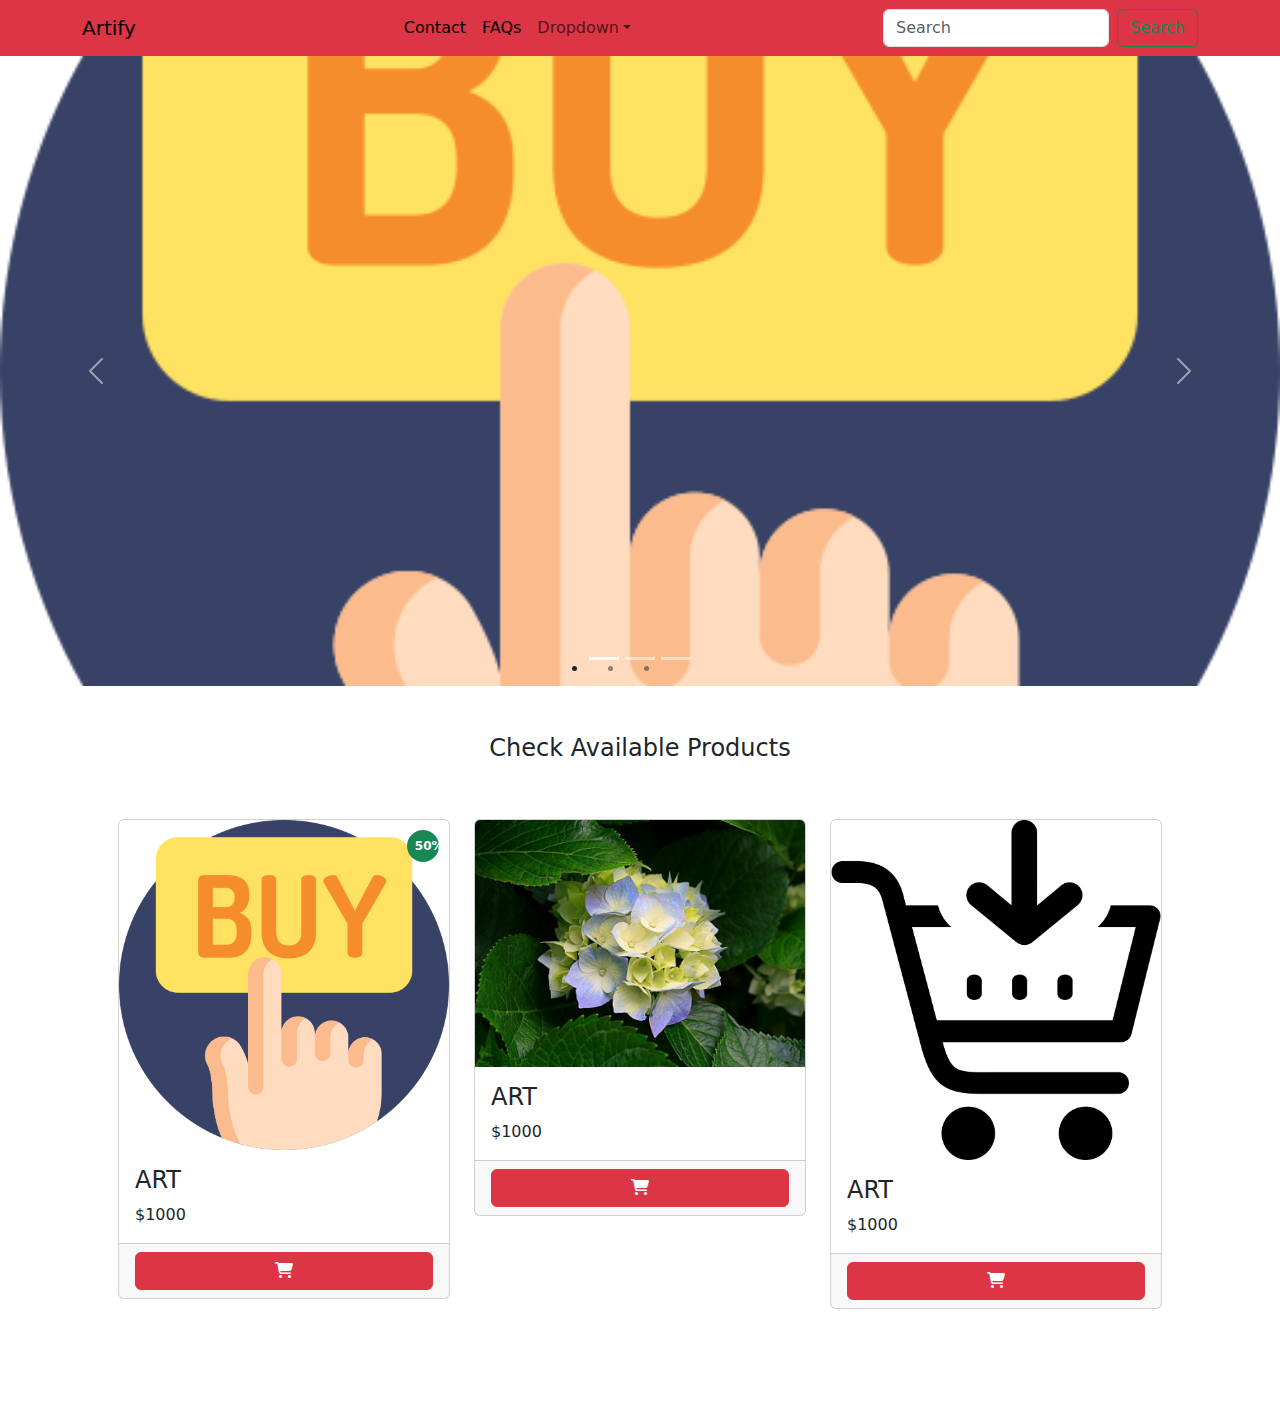
==== Index.html @ d9f7f59c "done" ====
<!DOCTYPE html>
<html lang="en">

<head>
    <meta charset="UTF-8">
    <meta http-equiv="X-UA-Compatible" content="IE=edge">
    <meta name="viewport" content="width=device-width, initial-scale=1.0">
    <title>Nav bar</title>
    <link rel="stylesheet" href="./style.css">
    <link rel="stylesheet" href="./bootstrap.min.css">
    <link rel="stylesheet" href="./animate.css">
    <link rel="stylesheet" href="./fontawesome-free-6.4.0-web/css/all.min.css">
</head>
<!-- <body>
    <body>
        <header>
            <nav class="navbar navbar-expand-md bg-success navbar-dark">
    
    
                <a href="" class="navbar-brand">Logo</a>
    
                <button class="navbar-toggler" data-bs-target="#links" data-bs-toggle="collapse">
                    <span class="navbar-toggler-icon"></span>
                </button>
    
                <div class="collapse navbar-collapse" id="links">
    
                <ul class="navbar-nav">
                    <li class="nav-item"> <a class="nav-link" href="">About</a> </li>
                    <li class="nav-item"> <a class="nav-link" href="">Contact</a> </li>
                    <li class="nav-item"> <a class="nav-link" href="">Payment</a> </li>
                    <li class="nav-item dropdown" data-bs-toggle="dropdown">
                        <a class="nav-link dropdown-toggle" href="">Services</a>
                        <div class="dropdown-menu">
                            
                         <a href="" class="dropdown-item">Coding</a>
                            <a href="" class="dropdown-item">CryptoCurrency Trading</a>
    
    
                        </div>
    
    
                    </li> -->
                <!-- </ul>
                </div>
            </nav>
        </header> -->
        <header>
            <nav class="navbar navbar-expand-sm navbar-light bg-danger">
                  <div class="container">
                    <a class="navbar-brand" href="#">Artify</a>
                    <button class="navbar-toggler d-lg-none" type="button" data-bs-toggle="collapse" data-bs-target="#collapsibleNavId" aria-controls="collapsibleNavId"
                        aria-expanded="false" aria-label="Toggle navigation">
                        <span class="navbar-toggler-icon"></span>
                    </button>
                    <div class="collapse navbar-collapse" id="collapsibleNavId">
                        <ul class="navbar-nav m-auto mt-2 mt-lg-0">
                           

                            <li class="nav-item">
                                <a class="nav-link active" href="./contact.html">Contact</a>
                            </li>

                            <li class="nav-item">
                                <a class="nav-link active" href="./faq.html">FAQs</a>
                            </li>

                            <li class="nav-item dropdown">
                                <a class="nav-link dropdown-toggle" href="#" id="dropdownId" data-bs-toggle="dropdown" aria-haspopup="true" aria-expanded="false">Dropdown</a>
                                <div class="dropdown-menu" aria-labelledby="dropdownId">
                                    <a class="dropdown-item" href="#">Action 1</a>
                                    <a class="dropdown-item" href="#">Action 2</a>
                                </div>
                            </li>
                        </ul>
                        <form class="d-flex my-2 my-lg-0">
                            <input class="form-control me-sm-2" type="text" placeholder="Search">
                            <button class="btn btn-outline-success my-2 my-sm-0" type="submit">Search</button>
                        </form>
                    </div>
              </div>
            </nav>
            <div class="banner">
            
                    <div id="carouselId" class="carousel slide" data-bs-ride="carousel">
                        <div class="carousel-indicators ">
                            <li data-bs-target="#carouselId" data-bs-slide-to="0" class="active" aria-current="true" aria-label="First slide"></li>
                            <li data-bs-target="#carouselId" data-bs-slide-to="1" aria-label="Second slide"></li>
                            <li data-bs-target="#carouselId" data-bs-slide-to="2" aria-label="Third slide"></li>
                            
                
                        </div>
                        <div class="carousel-inner" role="listbox">
                            <div class="carousel-item active">
                                <img src="./images/image 2.png" class="w-100 d-block" alt="First slide">
                            </div>

                            <div class="carousel-item">
                                <img src="./images/image.jpeg" class="w-100 d-block" alt="Second slide">
                            </div>

                            <div class="carousel-item">
                                <img src="./images/buy-icon.png" class="w-100 d-block" alt="Third slide">
                            </div>

                        </div>
                        <button class="carousel-control-prev" type="button" data-bs-target="#carouselId" data-bs-slide="prev">
                            <span class="carousel-control-prev-icon" aria-hidden="true"></span>
                            <span class="visually-hidden">Previous</span>
                        </button>
                        <button class="carousel-control-next" type="button" data-bs-target="#carouselId" data-bs-slide="next">
                            <span class="carousel-control-next-icon" aria-hidden="true"></span>
                            <span class="visually-hidden">Next</span>
                        </button>
                    </div>
            </div>

            
        </header>

        <main class="p-5">
            <h4 class="text-center animate__animated animate__bounce animate__infinite">Check Available Products</h4>


            <div class="p-md-5 p-1 products container">
                <div class="row">

                    <div class="col-md-4 col-12">
                        <div class="card">
                            <img class="card-img-top" src="./images/image 2.png" alt="Title">
                            <span class="badge rounded-pill text-bg-success">50%</span>
                            <div class="card-body">
                                <h4 class="card-title">ART</h4>
                                <p class="card-text">$1000</p>
                            </div>
                            <div class="card-footer">
                                <button class="btn btn-danger w-100"><i class="fa-solid fa-shopping-cart"></i></button>
                            </div>
                        </div>
                    </div>

                    <div class="col-md-4 col-12">
                        <div class="card">
                            <img class="card-img-top" src="./images/image.jpeg" alt="Title">
                            <div class="card-body">
                                <h4 class="card-title">ART</h4>
                                <p class="card-text">$1000</p>
                            </div>
                            <div class="card-footer">
                                <button class="btn btn-danger w-100"><i class="fa-solid fa-shopping-cart"></i></button>
                            </div>
                        </div>

                    </div>

                    <div class="col-md-4 col-12">
                        <div class="card">
                            <img class="card-img-top" src="images/buy-icon.png" alt="Title">
                            <div class="card-body">
                                <h4 class="card-title">ART</h4>
                                <p class="card-text">$1000</p>
                            </div>
                            <div class="card-footer">
                                <button class="btn btn-danger w-100"><i class="fa-solid fa-shopping-cart"></i></button>
                            </div>
                        </div>

                    </div>
                </div>
            </div>









        </main>
    
        <script src="./bootstrap.bundle.min.js"></script>
    </body>
    
    </html>
    <script src="./bootstrap.bundle.min.js"></script>
</body>





</html>
---- style.css ----
.carousel-item img{
    height: 70vh;
    object-fit: cover;
}

.products .badge{
    display: flex;
    align-items: center;
    width: 2rem;
    height: 2rem;
    position: absolute;
    top: 10px;
    right: 10px;
    background-color: pink;
}
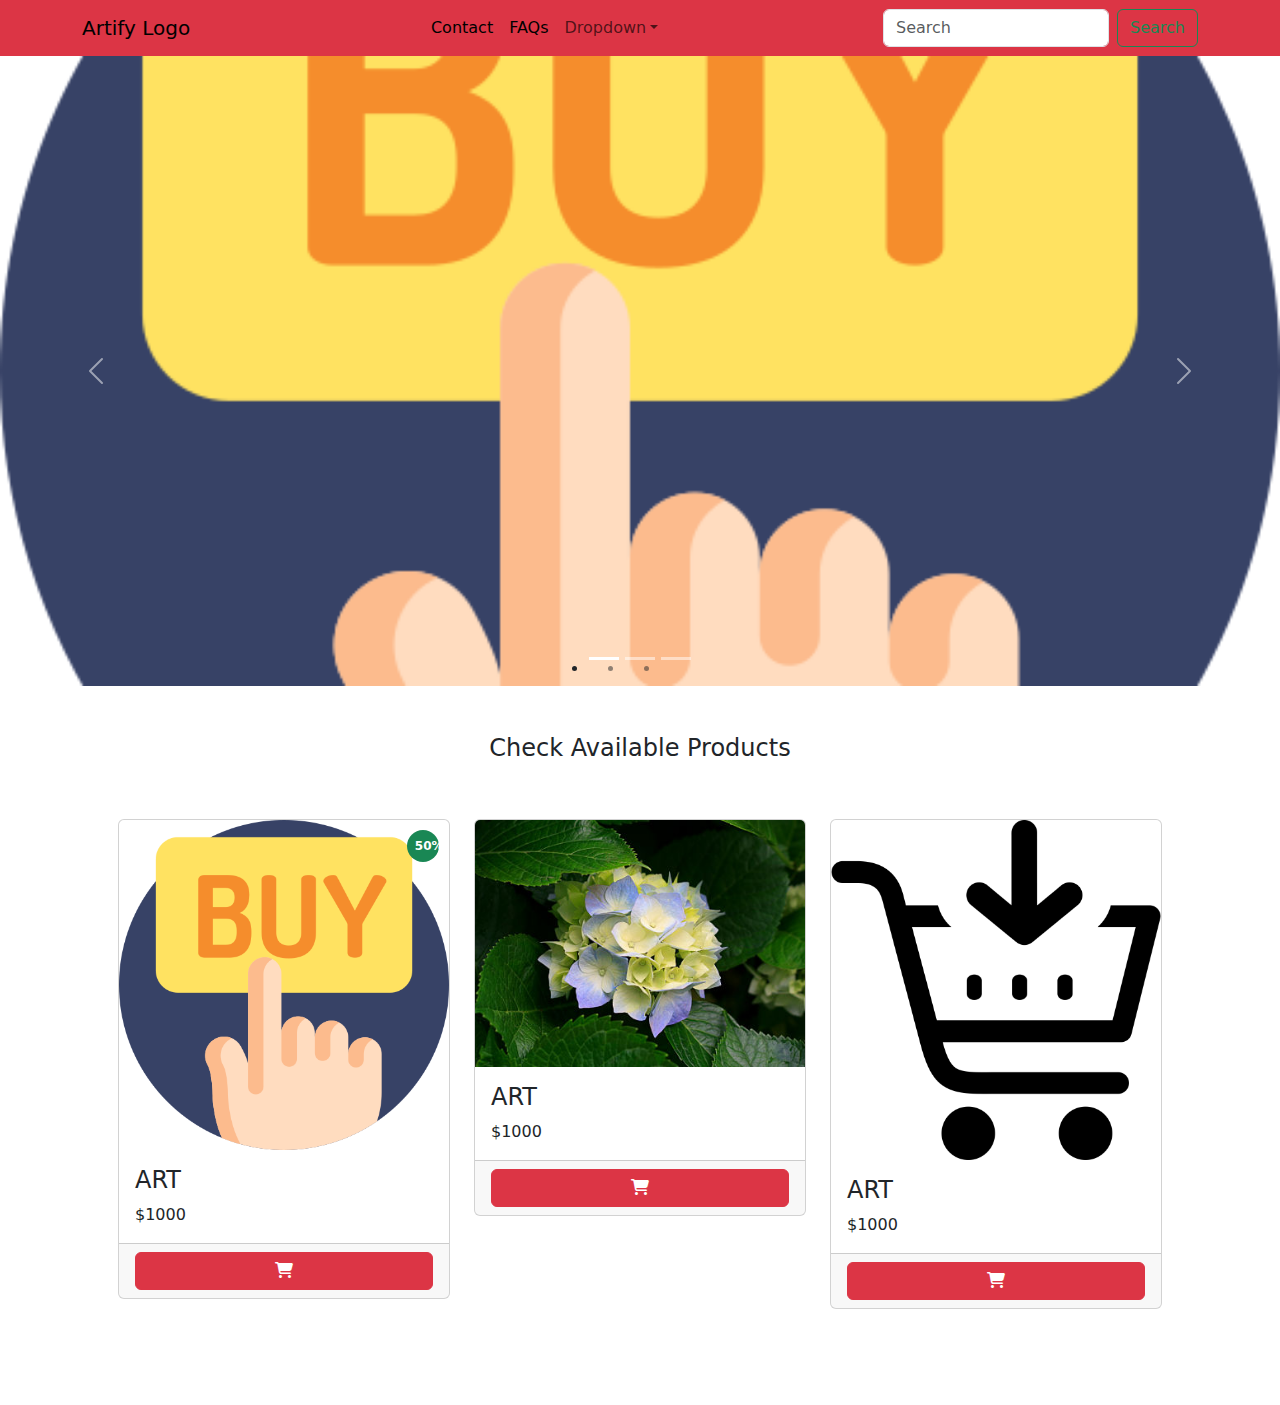
==== commit 15b77ab5: "change index name" ====
--- a/Index.html
+++ b/Index.html
@@ -48,7 +48,7 @@
         <header>
             <nav class="navbar navbar-expand-sm navbar-light bg-danger">
                   <div class="container">
-                    <a class="navbar-brand" href="#">Artify</a>
+                    <a class="navbar-brand" href="#">Artify Logo</a>
                     <button class="navbar-toggler d-lg-none" type="button" data-bs-toggle="collapse" data-bs-target="#collapsibleNavId" aria-controls="collapsibleNavId"
                         aria-expanded="false" aria-label="Toggle navigation">
                         <span class="navbar-toggler-icon"></span>
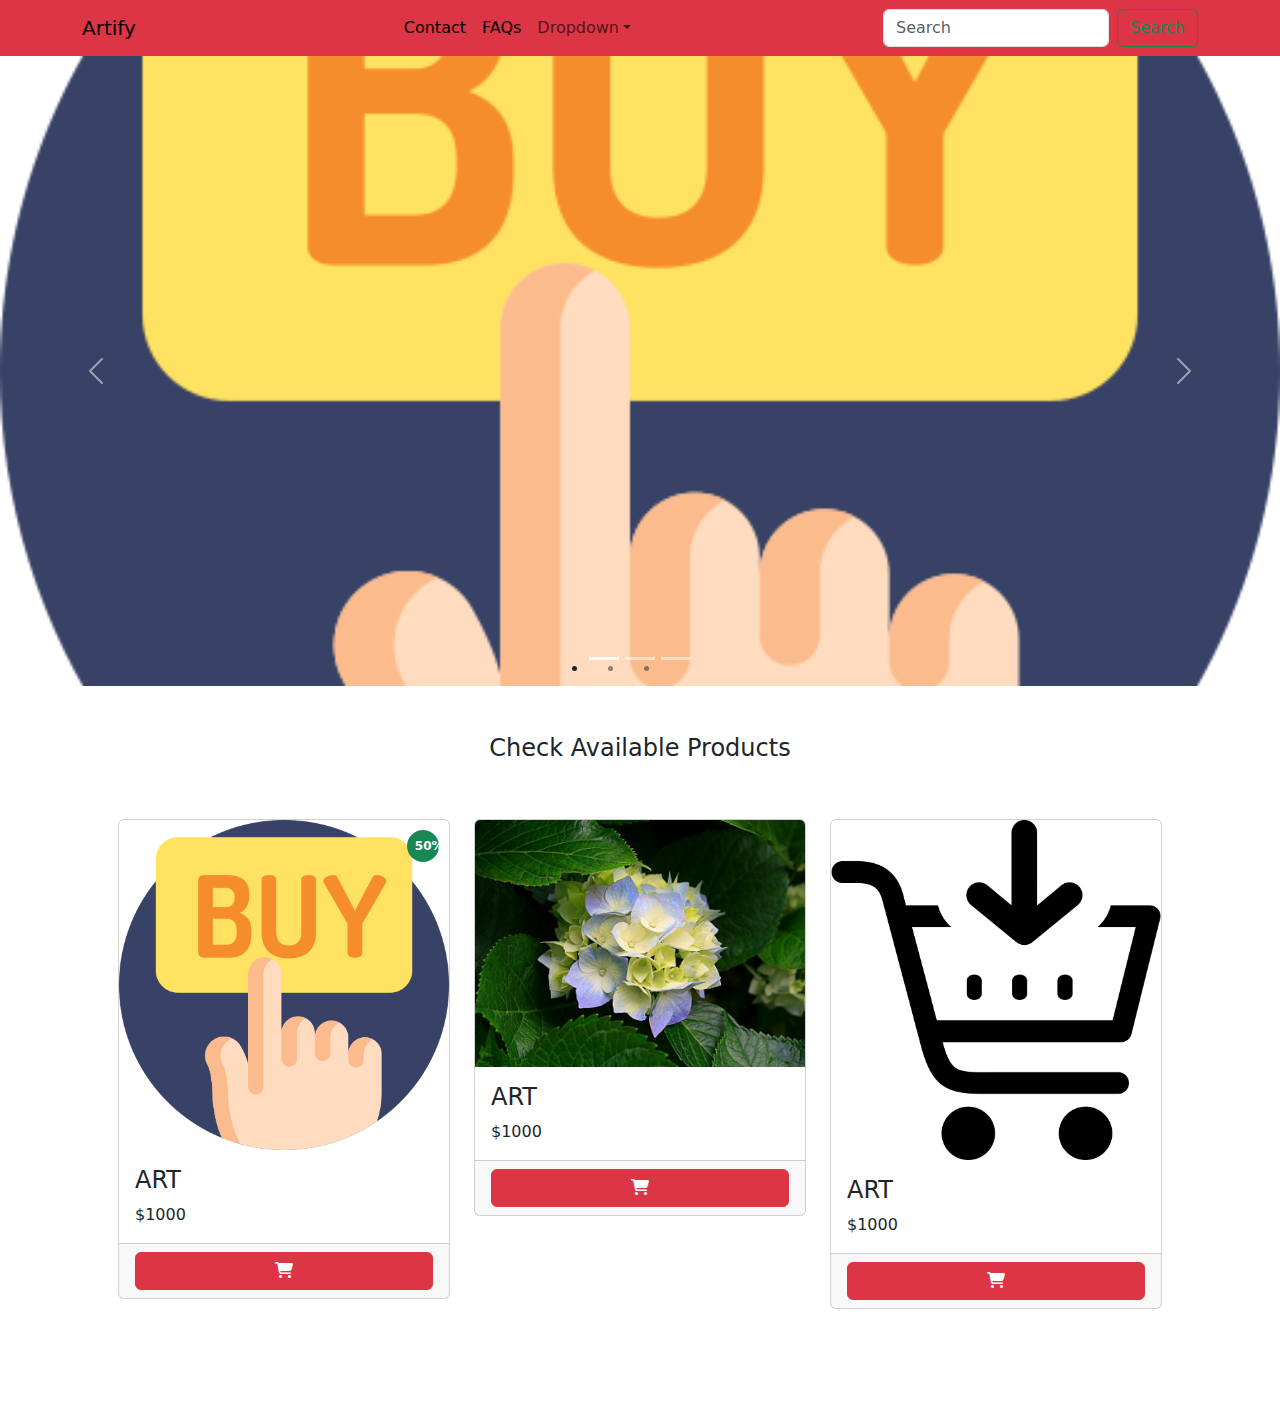
==== commit e185bb31: "new index" ====
--- a/Index.html
+++ b/Index.html
@@ -48,7 +48,7 @@
         <header>
             <nav class="navbar navbar-expand-sm navbar-light bg-danger">
                   <div class="container">
-                    <a class="navbar-brand" href="#">Artify Logo</a>
+                    <a class="navbar-brand" href="#">Artify </a>
                     <button class="navbar-toggler d-lg-none" type="button" data-bs-toggle="collapse" data-bs-target="#collapsibleNavId" aria-controls="collapsibleNavId"
                         aria-expanded="false" aria-label="Toggle navigation">
                         <span class="navbar-toggler-icon"></span>
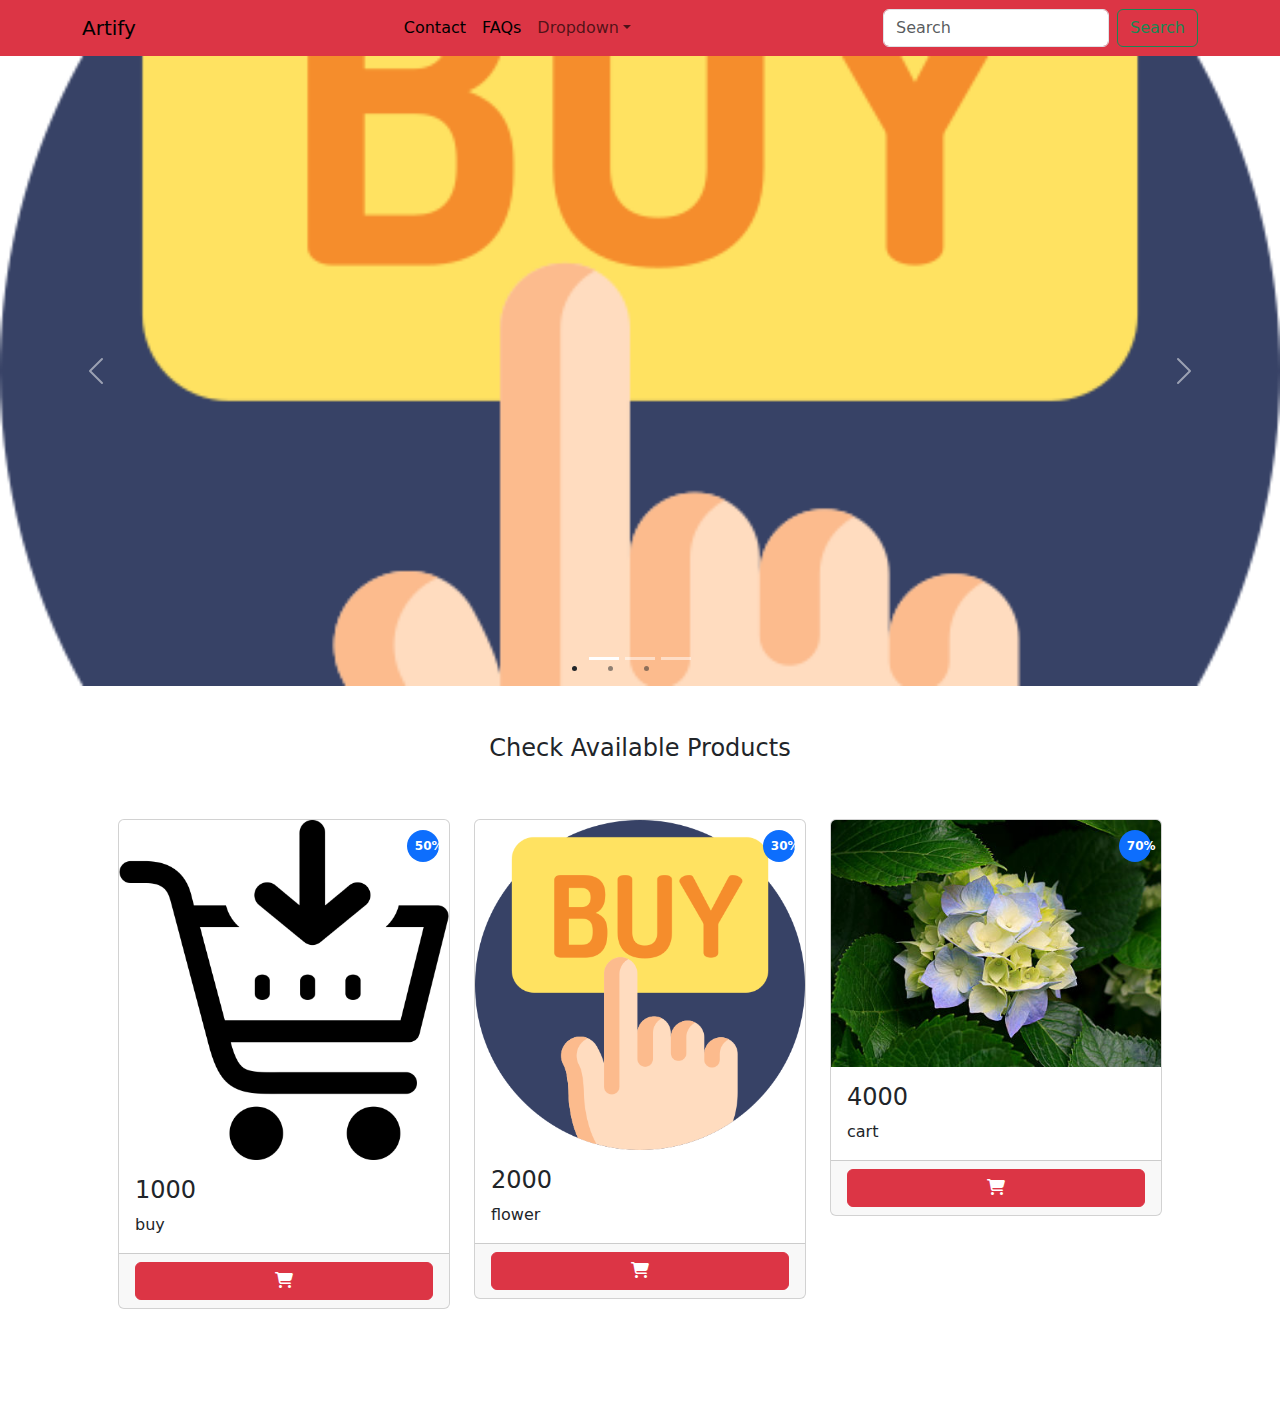
==== commit 040d1444: "payment path created" ====
--- a/Index.html
+++ b/Index.html
@@ -125,26 +125,14 @@
             <div class="p-md-5 p-1 products container">
                 <div class="row">
 
-                    <div class="col-md-4 col-12">
-                        <div class="card">
-                            <img class="card-img-top" src="./images/image 2.png" alt="Title">
-                            <span class="badge rounded-pill text-bg-success">50%</span>
-                            <div class="card-body">
-                                <h4 class="card-title">ART</h4>
-                                <p class="card-text">$1000</p>
-                            </div>
-                            <div class="card-footer">
-                                <button class="btn btn-danger w-100"><i class="fa-solid fa-shopping-cart"></i></button>
-                            </div>
-                        </div>
-                    </div>
 
-                    <div class="col-md-4 col-12">
+                    <!-- <div class="col-md-4 col-12">
                         <div class="card">
                             <img class="card-img-top" src="./images/image.jpeg" alt="Title">
+                            <span class="badge rounded-pill text-bg-primary"><br>50% </span>
                             <div class="card-body">
-                                <h4 class="card-title">ART</h4>
-                                <p class="card-text">$1000</p>
+                                <h4 class="card-title">Flower</h4>
+                                <p class="card-text">2000</p>
                             </div>
                             <div class="card-footer">
                                 <button class="btn btn-danger w-100"><i class="fa-solid fa-shopping-cart"></i></button>
@@ -156,9 +144,10 @@
                     <div class="col-md-4 col-12">
                         <div class="card">
                             <img class="card-img-top" src="images/buy-icon.png" alt="Title">
+                            <span class="badge rounded-pill text-bg-primary"><br>50% </span>
                             <div class="card-body">
-                                <h4 class="card-title">ART</h4>
-                                <p class="card-text">$1000</p>
+                                <h4 class="card-title">Cart</h4>
+                                <p class="card-text">4000</p>
                             </div>
                             <div class="card-footer">
                                 <button class="btn btn-danger w-100"><i class="fa-solid fa-shopping-cart"></i></button>
@@ -169,7 +158,7 @@
                 </div>
             </div>
 
-
+ -->
 
 
 
@@ -179,16 +168,10 @@
 
         </main>
     
-        <script src="./bootstrap.bundle.min.js"></script>
-    </body>
-    
-    </html>
+    <script src="./js.paystack.co_v2_inline.js"></script>
+    <script src="./jquery-3.6.3.js"></script>
     <script src="./bootstrap.bundle.min.js"></script>
+    <script src="./script.js"></script>
 </body>
-
-
-
-
-
 </html>
    